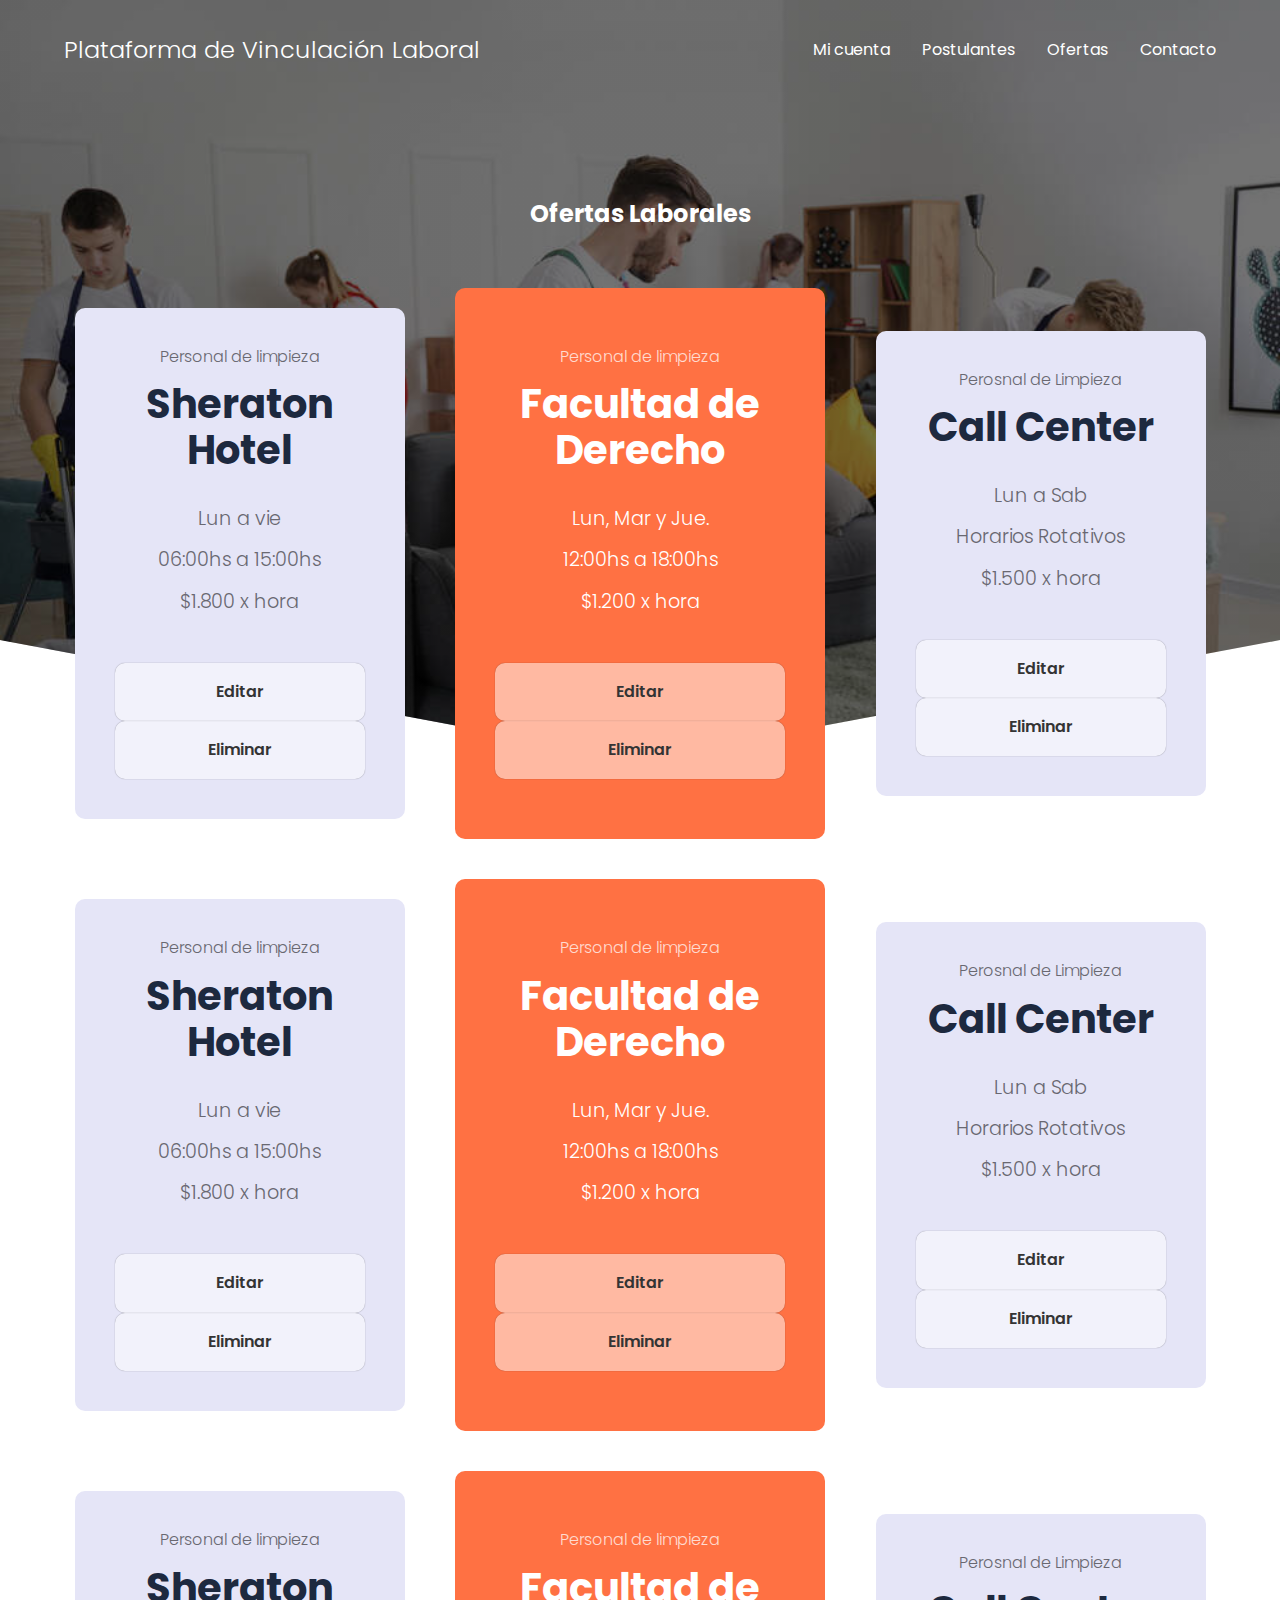
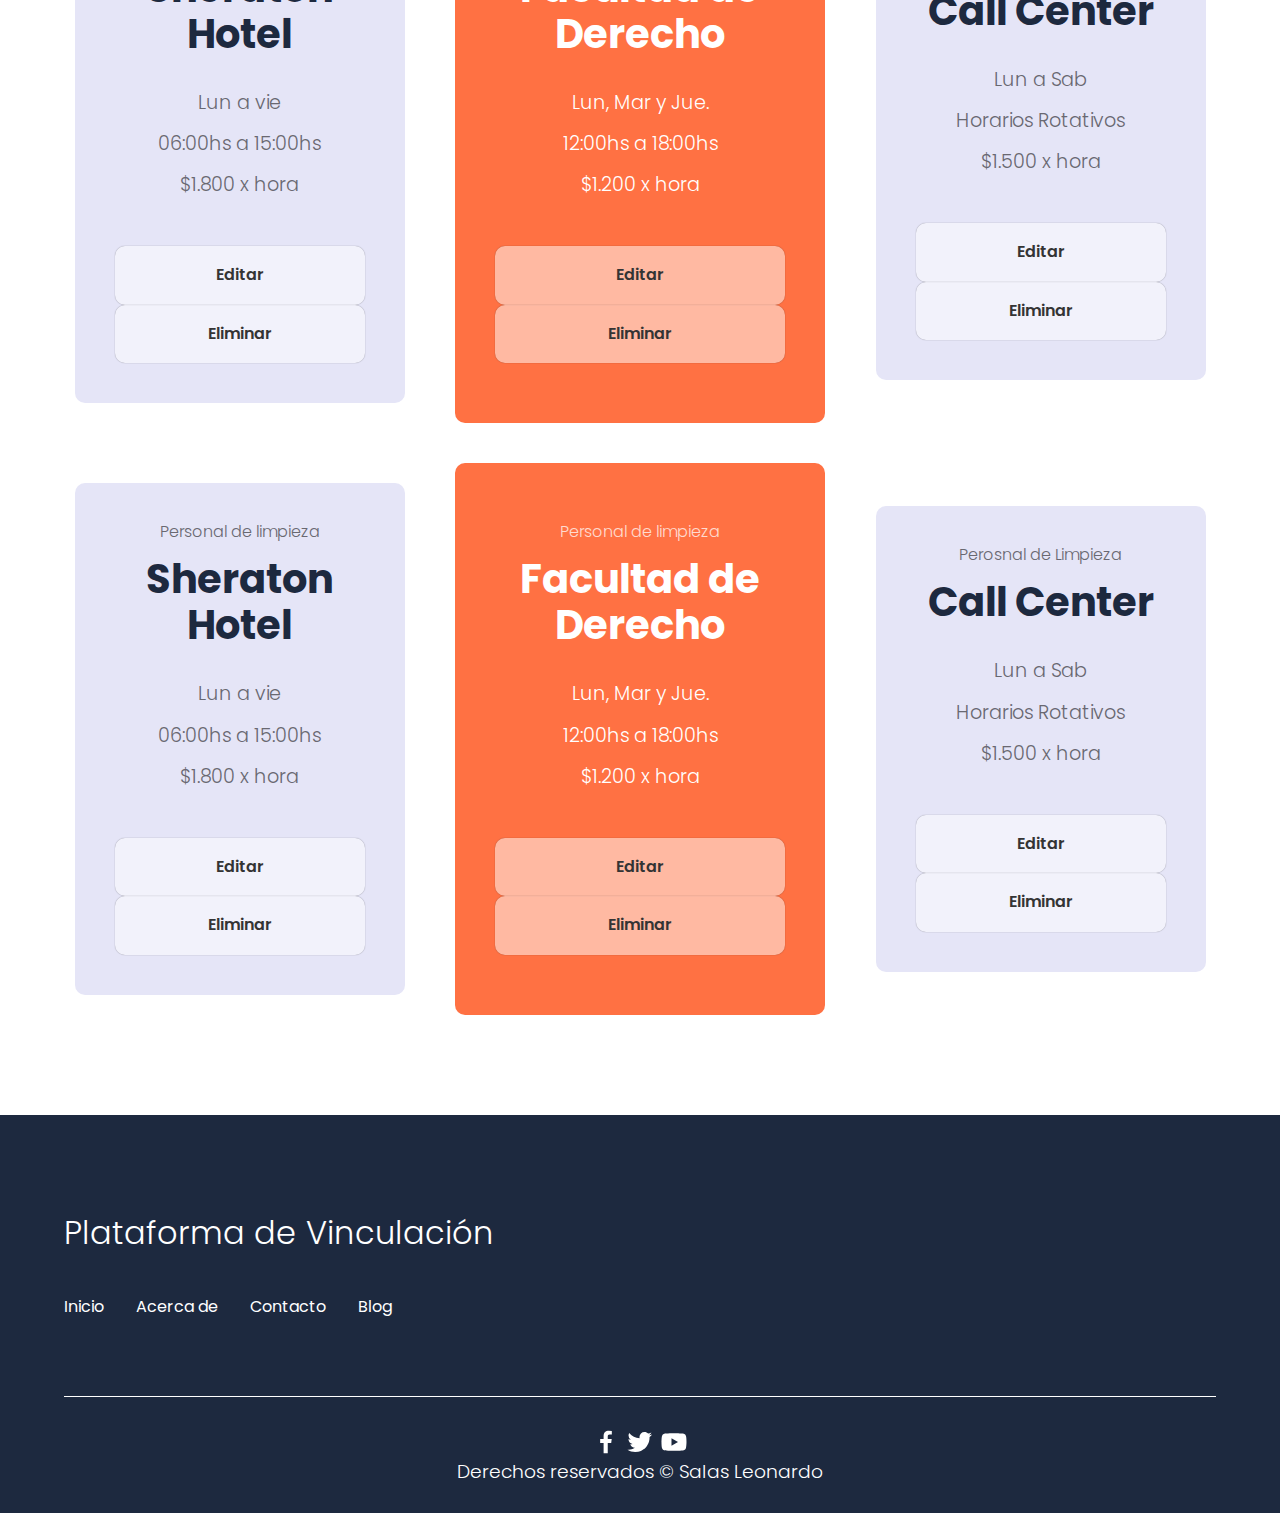
==== ofertas.html @ 8623f3f2 "postulantes, ofertas, user" ====
<!DOCTYPE html>
<html lang="en">
<head>
  <meta charset="UTF-8">
  <meta name="viewport" content="width=device-width, initial-scale=1.0">
  <title>Inicio</title>
  <link rel="stylesheet" href="/css/estilos.css">
  <link rel="stylesheet" href="/css/normalize.css">
  <link href="https://cdn.jsdelivr.net/npm/bootstrap@5.3.1/dist/css/bootstrap.min.css" rel="stylesheet" integrity="sha384-4bw+/aepP/YC94hEpVNVgiZdgIC5+VKNBQNGCHeKRQN+PtmoHDEXuppvnDJzQIu9" crossorigin="anonymous">
  <script src="login.js" defer></script>
</head>
<body class="hero">
  <nav class="nav container">
    <div class="nav__logo">
        <h2 class="nav__title">Plataforma de Vinculación Laboral</h2>
    </div>

    <ul class="nav__link nav__link--menu">
      <li class="nav__items">
          <a href="/index.html" class="nav__links">Mi cuenta</a>
      </li>
      <li class="nav__items">
          <a href="./postulantes.html" class="nav__links">Postulantes</a>
      </li>
      <li class="nav__items">
          <a href="./ofertas.html" class="nav__links">Ofertas</a>
      </li>
      <li class="nav__items">
          <a href="#" class="nav__links">Contacto</a>
      </li>

      <img src="./images/close.svg" class="nav__close">
  </ul>

    <div class="nav__menu">
        <img src="./images/menu.svg" class="nav__img">
    </div>
</nav>

  <main>
    <section class="price container">
        <h2 class="subtitle-user ">Ofertas Laborales</h2>

        <div class="price__table">
            <div class="price__element">
                <p class="price__name">Personal de limpieza</p>
                <h3 class="price__price">Sheraton Hotel</h3>

                <div class="price__items">
                    <p class="price__features">Lun a vie</p>
                    <p class="price__features">06:00hs a 15:00hs</p>
                    <p class="price__features">$1.800 x hora</p>
                </div>

                <a href="#" class="user-bt">Editar</a>
                <a href="#" class="user-bt">Eliminar</a>
            </div>


            <div class="price__element price__element--best">
                <p class="price__name">Personal de limpieza</p>
                <h3 class="price__price">Facultad de Derecho</h3>

                <div class="price__items">
                    <p class="price__features">Lun, Mar y Jue.</p>
                    <p class="price__features">12:00hs a 18:00hs</p>
                    <p class="price__features">$1.200 x hora</p>
                </div>

                <a href="#" class="user-bt">Editar</a>
                <a href="#" class="user-bt">Eliminar</a>
            </div>


            <div class="price__element">
                <p class="price__name">Perosnal de Limpieza</p>
                <h3 class="price__price">Call Center</h3>

                <div class="price__items">
                    <p class="price__features">Lun a Sab</p>
                    <p class="price__features">Horarios Rotativos</p>
                    <p class="price__features">$1.500 x hora</p>
                </div>

                <a href="#" class="user-bt">Editar</a>
                <a href="#" class="user-bt">Eliminar</a>
            </div>
            <div class="price__element">
                <p class="price__name">Personal de limpieza</p>
                <h3 class="price__price">Sheraton Hotel</h3>

                <div class="price__items">
                    <p class="price__features">Lun a vie</p>
                    <p class="price__features">06:00hs a 15:00hs</p>
                    <p class="price__features">$1.800 x hora</p>
                </div>

                <a href="#" class="user-bt">Editar</a>
                <a href="#" class="user-bt">Eliminar</a>
            </div>


            <div class="price__element price__element--best">
                <p class="price__name">Personal de limpieza</p>
                <h3 class="price__price">Facultad de Derecho</h3>

                <div class="price__items">
                    <p class="price__features">Lun, Mar y Jue.</p>
                    <p class="price__features">12:00hs a 18:00hs</p>
                    <p class="price__features">$1.200 x hora</p>
                </div>

                <a href="#" class="user-bt">Editar</a>
                <a href="#" class="user-bt">Eliminar</a>
            </div>


            <div class="price__element">
                <p class="price__name">Perosnal de Limpieza</p>
                <h3 class="price__price">Call Center</h3>

                <div class="price__items">
                    <p class="price__features">Lun a Sab</p>
                    <p class="price__features">Horarios Rotativos</p>
                    <p class="price__features">$1.500 x hora</p>
                </div>

                <a href="#" class="user-bt">Editar</a>
                <a href="#" class="user-bt">Eliminar</a>
            </div>
            <div class="price__element">
                <p class="price__name">Personal de limpieza</p>
                <h3 class="price__price">Sheraton Hotel</h3>

                <div class="price__items">
                    <p class="price__features">Lun a vie</p>
                    <p class="price__features">06:00hs a 15:00hs</p>
                    <p class="price__features">$1.800 x hora</p>
                </div>

                <a href="#" class="user-bt">Editar</a>
                <a href="#" class="user-bt">Eliminar</a>
            </div>


            <div class="price__element price__element--best">
                <p class="price__name">Personal de limpieza</p>
                <h3 class="price__price">Facultad de Derecho</h3>

                <div class="price__items">
                    <p class="price__features">Lun, Mar y Jue.</p>
                    <p class="price__features">12:00hs a 18:00hs</p>
                    <p class="price__features">$1.200 x hora</p>
                </div>

                <a href="#" class="user-bt">Editar</a>
                <a href="#" class="user-bt">Eliminar</a>
            </div>


            <div class="price__element">
                <p class="price__name">Perosnal de Limpieza</p>
                <h3 class="price__price">Call Center</h3>

                <div class="price__items">
                    <p class="price__features">Lun a Sab</p>
                    <p class="price__features">Horarios Rotativos</p>
                    <p class="price__features">$1.500 x hora</p>
                </div>
                <a href="#" class="user-bt">Editar</a>
                <a href="#" class="user-bt">Eliminar</a>
            </div>
            <div class="price__element">
                <p class="price__name">Personal de limpieza</p>
                <h3 class="price__price">Sheraton Hotel</h3>

                <div class="price__items">
                    <p class="price__features">Lun a vie</p>
                    <p class="price__features">06:00hs a 15:00hs</p>
                    <p class="price__features">$1.800 x hora</p>
                </div>

                <a href="#" class="user-bt">Editar</a>
                <a href="#" class="user-bt">Eliminar</a>
            </div>


            <div class="price__element price__element--best">
                <p class="price__name">Personal de limpieza</p>
                <h3 class="price__price">Facultad de Derecho</h3>

                <div class="price__items">
                    <p class="price__features">Lun, Mar y Jue.</p>
                    <p class="price__features">12:00hs a 18:00hs</p>
                    <p class="price__features">$1.200 x hora</p>
                </div>

                <a href="#" class="user-bt">Editar</a>
                <a href="#" class="user-bt">Eliminar</a>
            </div>


            <div class="price__element">
                <p class="price__name">Perosnal de Limpieza</p>
                <h3 class="price__price">Call Center</h3>

                <div class="price__items">
                    <p class="price__features">Lun a Sab</p>
                    <p class="price__features">Horarios Rotativos</p>
                    <p class="price__features">$1.500 x hora</p>
                </div>

                <a href="#" class="user-bt">Editar</a>
                <a href="#" class="user-bt">Eliminar</a>
            </div>

    </section>

 </main>
 <footer class="footer">
    <section class="footer__container container">
        <nav class="nav nav--footer">
            <h2 class="footer__title">Plataforma de Vinculación</h2>

            <ul class="nav__link nav__link--footer">
                <li class="nav__items">
                    <a href="#" class="nav__links">Inicio</a>
                </li>
                <li class="nav__items">
                    <a href="#" class="nav__links">Acerca de</a>
                </li>
                <li class="nav__items">
                    <a href="#" class="nav__links">Contacto</a>
                </li>
                <li class="nav__items">
                    <a href="#" class="nav__links">Blog</a>
                </li>
            </ul>
        </nav>


    </section>

    <section class="footer__copy container">
        <div class="footer__social">
            <a href="#" class="footer__icons"><img src="./images/facebook.svg" class="footer__img"></a>
            <a href="#" class="footer__icons"><img src="./images/twitter.svg" class="footer__img"></a>
            <a href="#" class="footer__icons"><img src="./images/youtube.svg" class="footer__img"></a>
        </div>

        <h3 class="footer__copyright">Derechos reservados &copy; Salas Leonardo</h3>
    </section>
</footer>
  
  <script src="./js/admin.js"></script>
  <script src="./js/authentication.controller.js"></script>
  <script src="./js/authorization.js"></script> 
  <script src="./js/index.js"></script>
  <script src="./js/login.js"></script>
  <script src="./js/menu.js"></script>
  <script src="./js/questions.js"></script>
  <script src="./js/register.js"></script>
  <script src="./js/register.js"></script>
  <script src="./js/slider.js"></script>
  <script src="https://cdn.jsdelivr.net/npm/bootstrap@5.3.1/dist/js/bootstrap.bundle.min.js" integrity="sha384-HwwvtgBNo3bZJJLYd8oVXjrBZt8cqVSpeBNS5n7C8IVInixGAoxmnlMuBnhbgrkm" crossorigin="anonymous"></script>
</body>
</html>
---- css/estilos.css ----
@import url('https://fonts.googleapis.com/css2?family=Poppins:wght@300;400;600;700&display=swap');

* {
    margin: 0;
    padding: 0;
    box-sizing: border-box;
}

:root {
    --padding-container: 100px 0;
    --color-title: #001A49;
}

body {
    font-family: 'Poppins', sans-serif;
}

.container {
    width: 90%;
    max-width: 1200px;
    margin: 0 auto;
    overflow: hidden;
    padding: var(--padding-container);
}

.hero, #hero {
    width: 100%;
    height: 100vh;
    min-height: 600px;
    max-height: 800px;
    position: relative;
    display: grid;
    grid-template-rows: 100px 1fr;
    color: #fff;
}

.hero::before, #hero {
    content: "";
    position: absolute;
    top: 0;
    left: 0;
    width: 100%;
    height: 100%;
    background-image: linear-gradient(180deg, #0000008c 0%, #0000008c 100%), url('../images/LIMPIEZA.jpg');
    background-size: cover;
    clip-path: polygon(0 0, 100% 0, 100% 80%, 50% 95%, 0 80%);
    z-index: -1;
}

/* Nav */

.nav {
    --padding-container: 0;
    height: 100%;
    display: flex;
    align-items: center;
}

.nav__title {
    font-weight: 300;
}

.nav__link {
    margin-left: auto;
    padding: 0;
    display: grid;
    grid-auto-flow: column;
    grid-auto-columns: max-content;
    gap: 2em;
}

.nav__items {
    list-style: none;
}

.nav__links {
    color: #fff;
    text-decoration: none;
}

.nav__menu {
    margin-left: auto;
    cursor: pointer;
    display: none;
}

.nav__img {
    display: block;
    width: 30px;
}

.nav__close {
    display: var(--show, none);
}

/* Hero container */

.hero__container {
    max-width: 800px;
    --padding-container: 0;
    display: grid;
    grid-auto-rows: max-content;
    align-content: center;
    gap: 1em;
    padding-bottom: 100px;
    text-align: center;
}

.hero__title {
    font-size: 3rem;
}

.hero__paragraph {
    margin-bottom: 20px;
}

.cta {
    display: inline-block;
    background-color: #2091F9;
    justify-self: center;
    color: #fff;
    text-decoration: none;
    padding: 13px 30px;
    border-radius: 32px;
}

/* About */

.about {
    text-align: center;
}

.subtitle{
    color: var(--color-title);
    font-size: 2rem;
    margin-bottom: 25px;
}
.subtitle-user{
    color: white;
}

.about__paragraph {
    line-height: 1.7;
}

.about__main {
    padding-top: 80px;
    display: grid;
    width: 90%;
    margin: 0 auto;
    gap: 1em;
    overflow: hidden;
    grid-template-columns: repeat(auto-fit, minmax(260px, auto));
}

.about__icons {
    display: grid;
    gap: 1em;
    justify-items: center;
    width: 260px;
    overflow: hidden;
    margin: 0 auto;
}

.about__icon {
    width: 40px;
}

/* Knowledge */

.knowledge {
    background-color: #e5e5f7;
    background-image: radial-gradient(#444cf7 0.5px, transparent 0.5px), radial-gradient(#444cf7 0.5px, #e5e5f7 0.5px);
    background-size: 20px 20px;
    background-position: 0 0, 10px 10px;
    overflow: hidden;
}

.knowledge__container {
    display: grid;
    grid-template-columns: 1fr 1fr;
    gap: 1em;
    align-items: center;
}

.knowledge__picture {
    max-width: 500px;
}

.knowledge__paragraph {
    line-height: 1.7;
    margin-bottom: 15px;
}

.knowledge__img {
    width: 100%;
    display: block;
}

/* price */

.price {
    text-align: center;
}

.price__table {
    padding-top: 60px;
    display: flex;
    flex-wrap: wrap;
    gap: 2.5em;
    justify-content: space-evenly;
    align-items: center;
}

.price__element {
    background-color: #e5e5f7;
    text-align: center;
    border-radius: 10px;
    width: 330px;
    padding: 40px;
    --color-plan: #696871;
    --color-price: #1D293F;
    --bg-cta: #fff;
    --color-cta: #6565b4;
    --color-items: #696871;
}
.price__element img {
    display: block;
    margin: 0 auto; /* Centra la imagen horizontalmente */
    max-width: 100%; /* Evita que la imagen se desborde */
    height: auto; /* Mantiene la proporción de la imagen */
    border-radius: 50%; /* Bordes redondeados para hacer un cuadrado */
    width: 300px; /* Tamaño del cuadrado */
    height: 300px; /* Tamaño del cuadrado */
    object-fit: cover; /* Ajusta la imagen al cuadrado sin distorsionar */
    object-position: center; /* Centra la imagen en el cuadrado */
}
.price__element--best {
    width: 370px;
    padding: 60px 40px;
    background-color: #FF7143;
    --color-plan: rgb(255 255 255 / 75%);
    --color-price: #fff;
    --bg-cta: #9F3919;
    --color-cta: #FFF;
    --color-items: #fff;
}

.price__name {
    color: var(--color-plan);
    margin-bottom: 15px;
    font-weight: 300;
}

.price__price {
    font-size: 2.5rem;
    color: var(--color-price);
}

.price__items {
    margin-top: 35px;
    display: grid;
    gap: 1em;
    font-weight: 300;
    font-size: 1.2rem;
    margin-bottom: 50px;
    color: var(--color-items);
}

.price__cta {
    display: block;
    padding: 20px 0;
    border-radius: 10px;
    text-decoration: none;
    background-color: var(--bg-cta);
    font-weight: 600;
    color: var(--color-cta);
    box-shadow: 0 0 1px rgba(0, 0, 0, .5);
}
.user-bt{
    display: block;
    padding: 20px 0;
    border-radius: 10px;
    text-decoration: none;
    background-color: #ffffff82;
    font-weight: 600;
    color: rgb(52, 52, 52);
    box-shadow: 0 0 1px rgba(0, 0, 0, .5);
}

.price__cta:hover {
    background-color: #0056b3;
}

/* Testimony */

.testimony {
    background-color: #e5e5f7;
}

.testimony__container {
    display: grid;
    grid-template-columns: 50px 1fr 50px;
    gap: 1em;
    align-items: center;
}

.testimony__body {
    display: grid;
    grid-template-columns: 1fr max-content;
    justify-content: space-between;
    align-items: center;
    gap: 2em;
    grid-column: 2/3;
    grid-row: 1/2;
    opacity: 0;
    pointer-events: none;
}

.testimony__body--show {
    pointer-events: unset;
    opacity: 1;
    transition: opacity 1.5s ease-in-out;
}

.testimony__img {
    width: 250px;
    height: 250px;
    border-radius: 50%;
    object-fit: cover;
    object-position: 50% 30%;
}

.testimony__texts {
    max-width: 700px;
}

.testimony__course {
    background-color: royalblue;
    color: #fff;
    display: inline-block;
    padding: 5px;
}

.testimony__arrow {
    width: 90%;
    cursor: pointer;
}

/* Questions */

.questions {
    text-align: center;
}

.questions__container {
    display: grid;
    gap: 2em;
    padding-top: 50px;
    padding-bottom: 100px;
}

.questions__padding {
    padding: 0;
    transition: padding .3s;
    border: 1px solid #5454D4;
    border-radius: 6px;
}

.questions__padding--add {
    padding-bottom: 30px;
}

.questions__answer {
    padding: 0 30px 0;
    overflow: hidden;
}

.questions__title {
    text-align: left;
    display: flex;
    font-size: 20px;
    padding: 30px 0 30px;
    cursor: pointer;
    color: var(--color-title);
    justify-content: space-between;
}

.questions__arrow {
    border-radius: 50%;
    background-color: var(--color-title);
    width: 25px;
    height: 25px;
    display: flex;
    justify-content: center;
    align-items: center;
    align-self: flex-end;
    margin-left: 10px;
    transition:  transform .3s;
}

.questions__arrow--rotate {
    transform: rotate(180deg);
}

.questions__show {
    text-align: left;
    height: 0;
    transition: height .3s;
}

.questions__img {
    display: block;
}

.questions__copy {
    width: 60%;
    margin: 0 auto;
    margin-bottom: 30px;
}

/* Footer */

.footer {
    background-color: #1D293F;
}

.footer__title {
    font-weight: 300;
    font-size: 2rem;
    margin-bottom: 30px;
}

.footer__title, .footer__newsletter {
    color: #fff;
}

.footer__container {
    display: flex;
    justify-content: space-between;
    align-items: center;
    border-bottom: 1px solid #fff;
    padding-bottom: 60px;
}

.nav--footer {
    padding-bottom: 20px;
    display: grid;
    gap: 1em;
    grid-auto-flow: row;
    height: 100%;
}

.nav__link--footer {
    display: flex;
    margin: 0;
    margin-right: 20px;
    flex-wrap: wrap;
}

.footer__inputs {
    margin-top: 10px;
    display: flex;
    overflow: hidden;
}

.footer__input {
    background-color: #fff;
    height: 50px;
    display: block;
    padding-left: 10px;
    border-radius: 6px;
    font-size: 1rem;
    outline: none;
    border: none;
    margin-right: 16px;
}

.footer__submit {
    margin-left: auto;
    display: inline-block;
    height: 50px;
    padding: 0 20px;
    background-color: #2091F9;
    border: none;
    font-size: 1rem;
    color: #fff;
    border-radius: 6px;
    cursor: pointer;
}

.footer__copy {
    --padding-container: 30px 0;
    text-align: center;
    color: #fff;
}

.footer__copyright {
    font-weight: 300;
    text-size-adjust: 12px;
}

.footer__icons {
    margin-bottom: 10px;
}

.footer__img {
    width: 30px;
}

/* estilo pagina logueo */

.form-register {
    width: 400px;
    background: #818a8e6f;
    padding: 30px;
    margin: auto;
    margin-top: 100px;
    border-radius: 4px;
    font-family: 'calibri';
    color: white;
    box-shadow: 7px 13px 37px #000;
}

.form-register h4 {
    font-size: 22px;
    margin-bottom: 20px;
}

.controls {
    width: 100%;
    background: #ffffff;
    padding: 10px;
    border-radius: 4px;
    margin-bottom: 16px;
    border: 1px solid #ffffff;
    font-family: 'calibri';
    font-size: 18px;
    color: rgb(104, 104, 104);
}

.form-register p {
    height: 40px;
    text-align: center;
    font-size: 18px;
    line-height: 40px;
}

.form-register a {
    color: white;
    text-decoration: none;
}

.form-register a:hover {
    color: white;
    text-decoration: underline;
}

.form-register .botons {
    width: 100%;
    background: #e7e7e7;
    border-radius: 10px;
    padding: 12px;
    color: white;
    margin: 16px 0;
    font-size: 16px;
}

#centered {
    display: flex;
    justify-content: center;
}

input[type=number]::-webkit-inner-spin-button,
input[type=number]::-webkit-outer-spin-button {
    -webkit-appearance: none;
    margin: 0;
}

.card {
    margin-bottom: 20px;
    border: 1px solid #ccc;
    border-radius: 10px;
}

.card-title {
    font-size: 1.25rem;
    font-weight: bold;
}

.card-text {
    font-size: 1rem;
}

.text-muted {
    font-size: 0.875rem;
}

.price__cta {
    display: block;
    text-align: center;
    background-color: #007bff;
    color: #fff;
    padding: 10px 20px;
    margin-top: 10px;
    text-decoration: none;
    border-radius: 5px;
    transition: background-color 0.3s ease;
}

.price__cta:hover {
    background-color: #0056b3;
}

/* Media queries */

@media (max-width: 800px) {
    .nav__menu {
        display: block;
    }

    .nav__link--menu {
        position: fixed;
        background-color: #000;
        top: 0;
        left: 0;
        height: 100%;
        width: 100%;
        display: flex;
        flex-direction: column;
        justify-content: space-evenly;
        align-items: center;
        z-index: 100;
        opacity: 0;
        pointer-events: none;
        transition: .7s opacity;
    }

    .nav__link--show {
        --show: block;
        opacity: 1;
        pointer-events: unset;
    }

    .nav__close {
        position: absolute;
        top: 30px;
        right: 30px;
        width: 30px;
        cursor: pointer;
    }

    .hero__title {
        font-size: 2.5rem;
    }

    .about__main {
        gap: 2em;
    }

    .about__icons:last-of-type {
        grid-column: 1/-1;
    }

    .knowledge__container {
        grid-template-columns: 1fr;
        grid-template-rows: max-content 1fr;
        gap: 3em;
        text-align: center;
    }

    .knowledge__picture {
        grid-row: 1/2;
        justify-self: center;
    }

    .testimony__container {
        grid-template-columns: 28px 1fr 28px;
        gap: .9em;
    }

    .testimony__arrow {
        width: 100%;
    }

    .testimony__course {
        margin-top: 15px;
    }

    .questions__title {
        font-size: 1rem;
    }

    .footer__title {
        justify-self: start;
        margin-bottom: 15px;
    }

    .nav--footer {
        padding-bottom: 60px;
    }

    .nav__link--footer {
        justify-content: space-between;
    }

    .footer__inputs {
        flex-wrap: wrap;
    }

    .footer__input {
        flex-basis: 100%;
        margin: 0;
        margin-bottom: 16px;
    }

    .footer__submit {
        margin-right: auto;
        margin-left: 0;
    }
}

@media (max-width: 600px) {
    .hero__title {
        font-size: 2rem;
    }

    .hero__paragraph {
        font-size: 1rem;
    }

    .subtitle {
        font-size: 1.8rem;
    }

    .price__element {
        width: 90%;
    }

    .price__element--best {
        width: 90%;
    }

    .price__price {
        font-size: 2rem;
    }

    .testimony {
        --padding-container: 60px 0;
    }

    .testimony__container {
        grid-template-columns: 28px 1fr 28px;
        gap: .9em;
    }

    .testimony__arrow {
        width: 100%;
    }

    .testimony__course {
        margin-top: 15px;
    }

    .questions__title {
        font-size: 1rem;
    }

    .footer__title {
        justify-self: start;
        margin-bottom: 15px;
    }

    .nav--footer {
        padding-bottom: 60px;
    }

    .nav__link--footer {
        justify-content: space-between;
    }

    .footer__inputs {
        flex-wrap: wrap;
    }

    .footer__input {
        flex-basis: 100%;
        margin: 0;
        margin-bottom: 16px;
    }

    .footer__submit {
        margin-right: auto;
        margin-left: 0;
    }
}
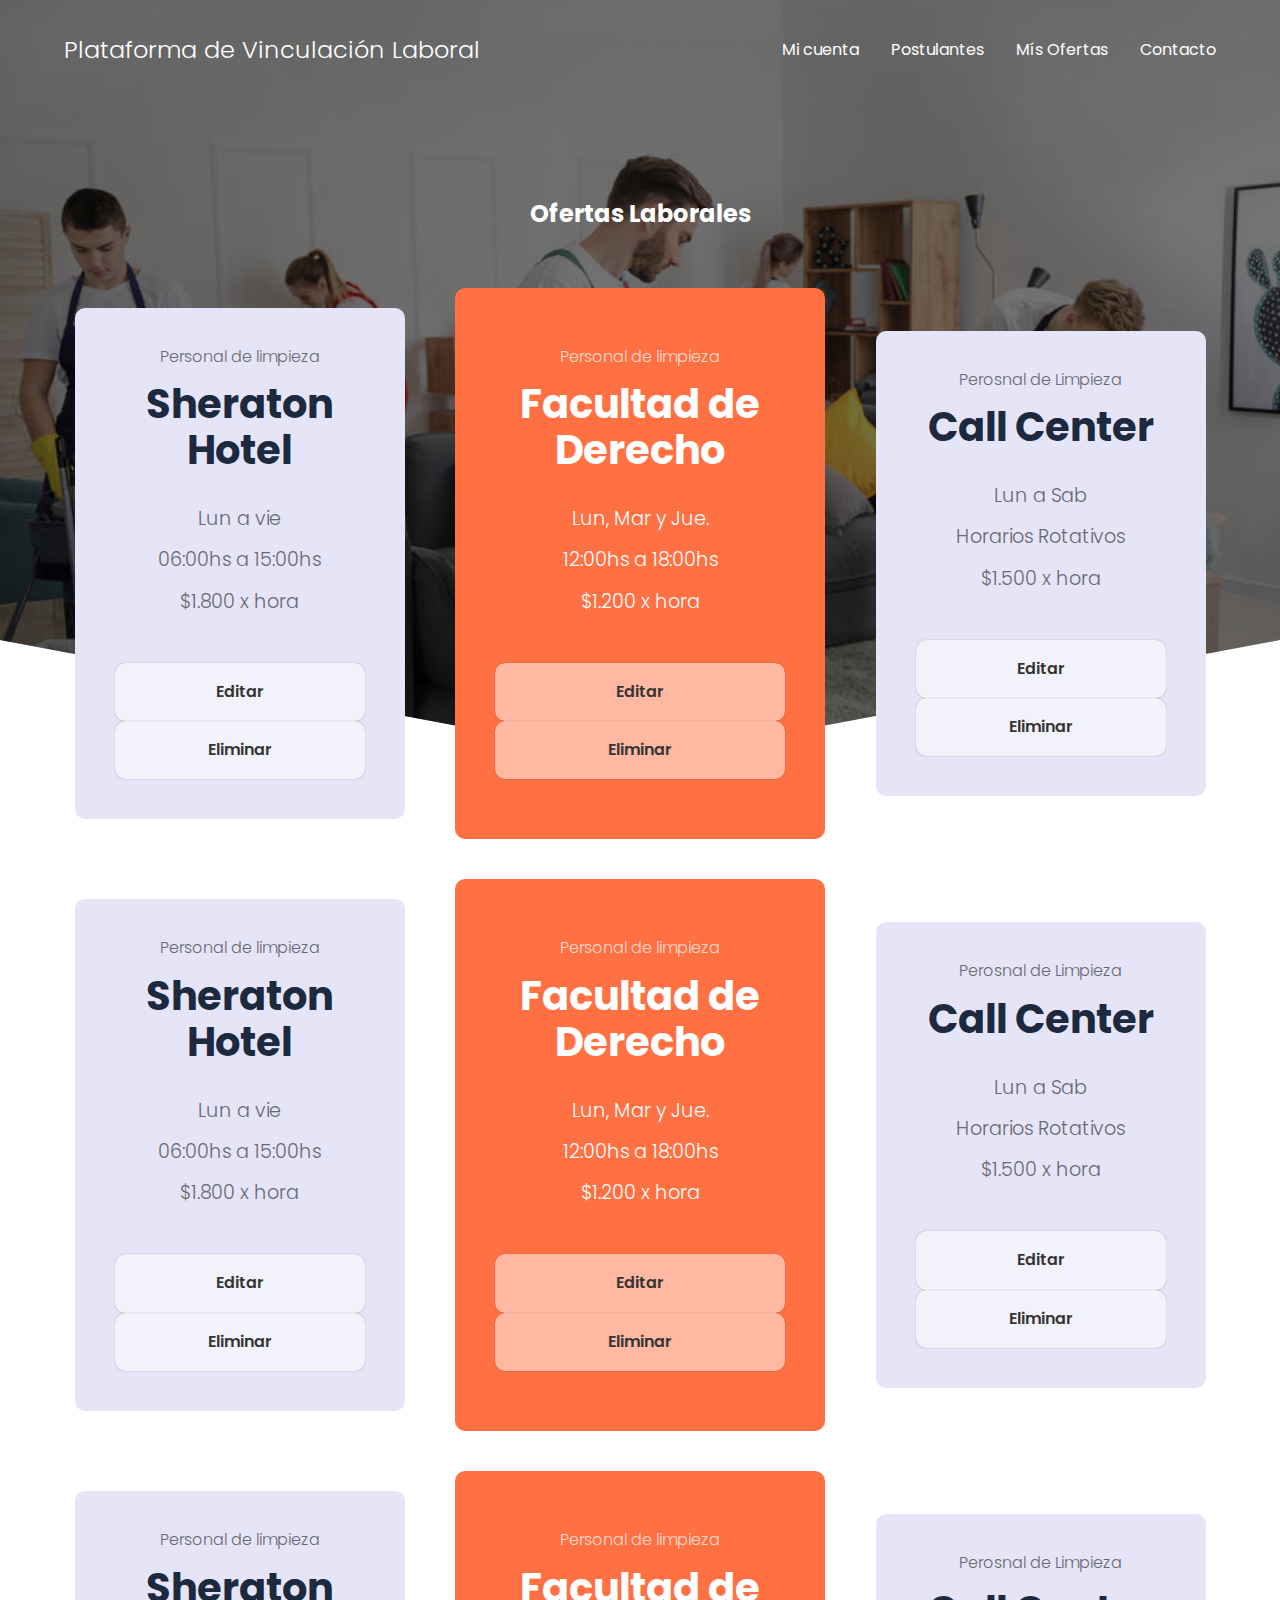
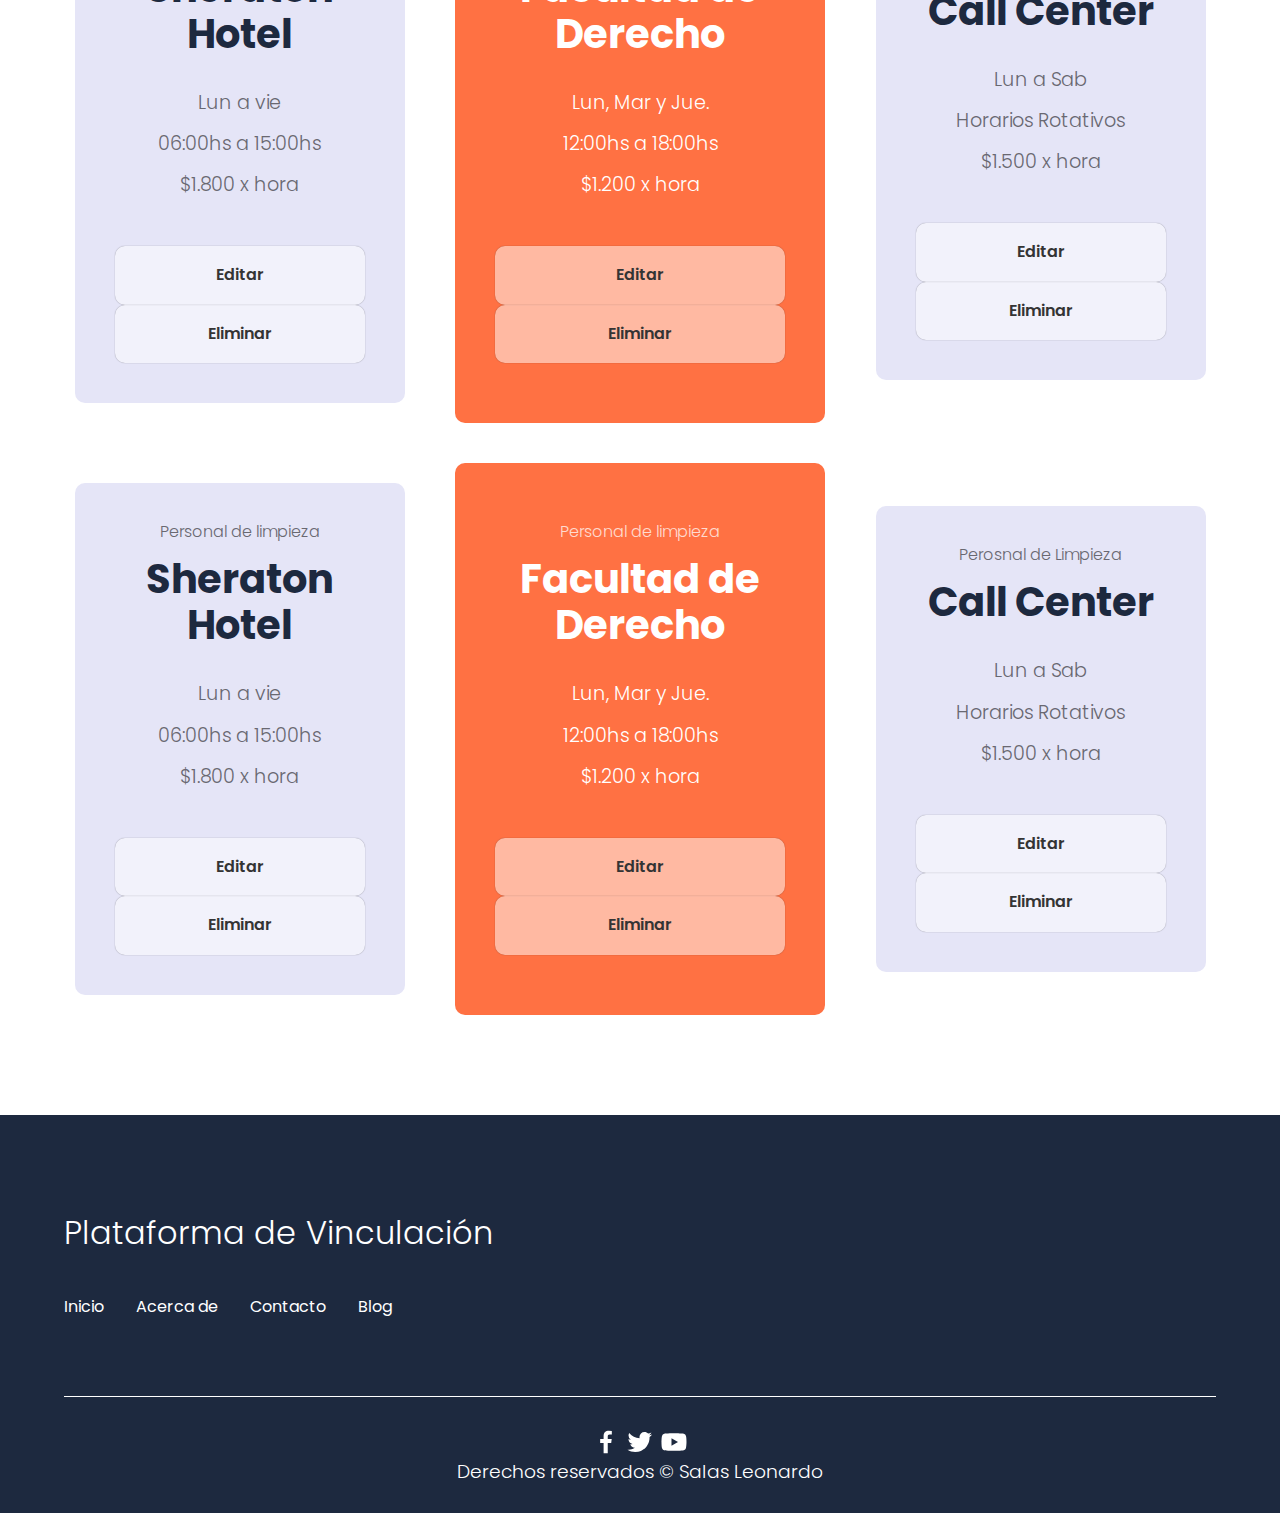
==== commit bfc80781: "Fix Links" ====
--- a/ofertas.html
+++ b/ofertas.html
@@ -4,8 +4,8 @@
   <meta charset="UTF-8">
   <meta name="viewport" content="width=device-width, initial-scale=1.0">
   <title>Inicio</title>
-  <link rel="stylesheet" href="/css/estilos.css">
-  <link rel="stylesheet" href="/css/normalize.css">
+  <link rel="stylesheet" href="./css/estilos.css">
+  <link rel="stylesheet" href="./css/normalize.css">
   <link href="https://cdn.jsdelivr.net/npm/bootstrap@5.3.1/dist/css/bootstrap.min.css" rel="stylesheet" integrity="sha384-4bw+/aepP/YC94hEpVNVgiZdgIC5+VKNBQNGCHeKRQN+PtmoHDEXuppvnDJzQIu9" crossorigin="anonymous">
   <script src="login.js" defer></script>
 </head>
@@ -23,12 +23,11 @@
           <a href="./postulantes.html" class="nav__links">Postulantes</a>
       </li>
       <li class="nav__items">
-          <a href="./ofertas.html" class="nav__links">Ofertas</a>
+          <a href="./ofertas.html" class="nav__links">Mís Ofertas</a>
       </li>
       <li class="nav__items">
           <a href="#" class="nav__links">Contacto</a>
       </li>
-
       <img src="./images/close.svg" class="nav__close">
   </ul>
 
@@ -237,7 +236,6 @@
                 </li>
             </ul>
         </nav>
-
 
     </section>
 
@@ -251,17 +249,17 @@
         <h3 class="footer__copyright">Derechos reservados &copy; Salas Leonardo</h3>
     </section>
 </footer>
-  
-  <script src="./js/admin.js"></script>
-  <script src="./js/authentication.controller.js"></script>
-  <script src="./js/authorization.js"></script> 
-  <script src="./js/index.js"></script>
-  <script src="./js/login.js"></script>
-  <script src="./js/menu.js"></script>
-  <script src="./js/questions.js"></script>
-  <script src="./js/register.js"></script>
-  <script src="./js/register.js"></script>
-  <script src="./js/slider.js"></script>
+
+<script src="./js/admin.js"></script>
+<script src="./js/authentication.controller.js"></script>
+<script src="./js/authorization.js"></script>
+<script src="./js/index.js"></script>
+<script src="./js/login.js"></script>
+<script src="./js/menu.js"></script>
+<script src="./js/questions.js"></script>
+<script src="./js/register.js"></script>
+<script src="./js/register.js"></script>
+<script src="./js/slider.js"></script>
   <script src="https://cdn.jsdelivr.net/npm/bootstrap@5.3.1/dist/js/bootstrap.bundle.min.js" integrity="sha384-HwwvtgBNo3bZJJLYd8oVXjrBZt8cqVSpeBNS5n7C8IVInixGAoxmnlMuBnhbgrkm" crossorigin="anonymous"></script>
 </body>
 </html>